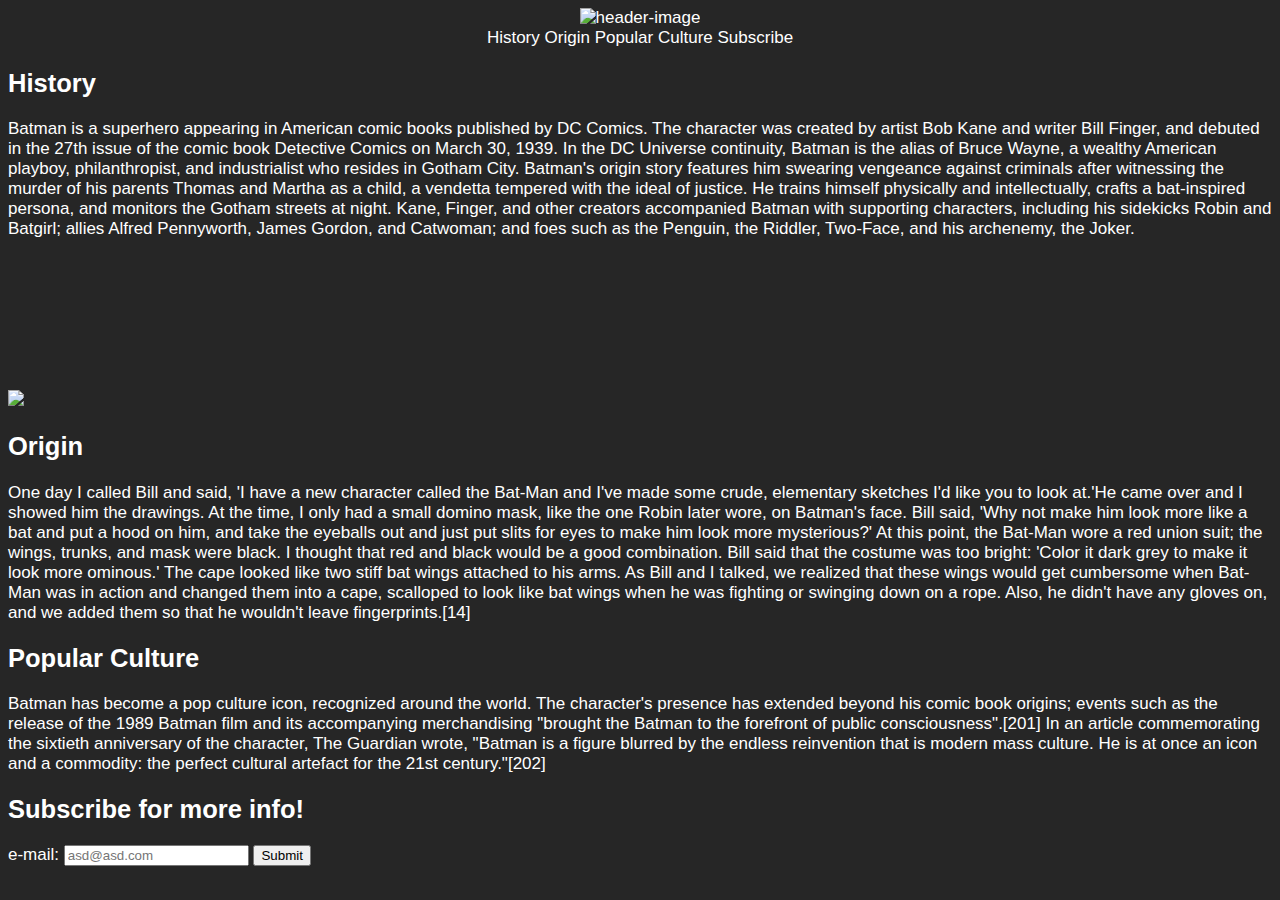
==== landing_page/index.html @ 798473e7 "landing-page" ====
<!DOCTYPE html>
<html lang="en">

<head>
    <link rel="stylesheet" href="styles.css">
    <meta name="viewport" content="width=device-width, initial-scale=1.0">
    <meta charset="UTF-8">
</head>

<body>
    <header id="header">
        <img src="https://upload.wikimedia.org/wikipedia/en/thumb/f/f3/Batmananimated32.png/255px-Batmananimated32.png"
            alt="header-image" id="header-img"></img>
        <nav id="nav-bar">
            <a class="nav-link" href=#section1>History</a>
            <a class="nav-link" href=#section2>Origin</a>
            <a class="nav-link" href=#section3>Popular Culture</a>
            <a class="nav-link" href=#section4>Subscribe</a>
        </nav>
    </header>
    <main>
        <section id="section1">
            <h2>History</h2>

            <p>Batman is a superhero appearing in American comic books published by DC Comics.
                The character was created by artist Bob Kane and writer Bill Finger, and debuted in
                the 27th issue of the comic book Detective Comics on March 30, 1939. In the DC Universe
                continuity, Batman is the alias of Bruce Wayne, a wealthy American playboy,
                philanthropist, and industrialist who resides in Gotham City. Batman's origin story
                features him swearing vengeance against criminals after witnessing the murder of his
                parents Thomas and Martha as a child, a vendetta tempered with the ideal of justice.
                He trains himself physically and intellectually, crafts a bat-inspired persona, and
                monitors the Gotham streets at night. Kane, Finger, and other creators accompanied
                Batman with supporting characters, including his sidekicks Robin and Batgirl; allies
                Alfred Pennyworth, James Gordon, and Catwoman; and foes such as the Penguin, the Riddler,
                Two-Face, and his archenemy, the Joker.</p>

            <img src="https://upload.wikimedia.org/wikipedia/en/c/c7/Batman_Infobox.jpg" id="bat-img">

            <video src="" id="video"></video>

        </section>
        <section id="section2">
            <h2>Origin</h2>

            <p>One day I called Bill and said, 'I have a new character called the Bat-Man
                and I've made some crude, elementary sketches I'd like you to look at.'He came over
                and I showed him the drawings. At the time, I only had a small domino mask,
                like the one Robin later wore, on Batman's face. Bill said, 'Why not make him look
                more like a bat and put a hood on him, and take the eyeballs out and just put slits for
                eyes to make him look more mysterious?' At this point, the Bat-Man wore a red union suit;
                the wings, trunks, and mask were black. I thought that red and black would be a good
                combination. Bill said that the costume was too bright: 'Color it dark grey to make it
                look more ominous.' The cape looked like two stiff bat wings attached to his arms. As Bill
                and I talked, we realized that these wings would get cumbersome when Bat-Man was in action
                and changed them into a cape, scalloped to look like bat wings when he was fighting or
                swinging down on a rope. Also, he didn't have any gloves on, and we added them so that he
                wouldn't leave fingerprints.[14]</p>

        </section>
        <section id="section3">
            <h2>Popular Culture</h2>
            <p>Batman has become a pop culture icon, recognized around the world. The character's
                presence has extended beyond his comic book origins; events such as the release of the
                1989 Batman film and its accompanying merchandising "brought the Batman to the forefront of
                public consciousness".[201] In an article commemorating the sixtieth anniversary of the
                character, The Guardian wrote, "Batman is a figure blurred by the endless reinvention that is
                modern mass culture. He is at once an icon and a commodity: the perfect cultural artefact for
                the 21st century."[202]</p>
        </section>

        <section id="section4">
            <h2>Subscribe for more info!</h2>

            <div>
            <form id="form" action="https://www.freecodecamp.com/email-submit">

                <label>e-mail:
                    <input name="email" type="email" id="email" placeholder="asd@asd.com">
                </label>
                <input id="submit" type="submit">

            </form>
        </div>
        </section>
    </main>
</body>

</html>
---- landing_page/styles.css ----
body {
    background: rgb(38, 38, 38);
    display: flex;
    flex-direction: column;
    color: rgb(255, 255, 255);
    font-family: sans-serif;
    font-size: 17px;
}

header {


    text-align: center;


}

a {
    font-family: sans-serif;
    color: white;
    text-decoration: none;
}











@media only screen and (max-width: 420px) {}
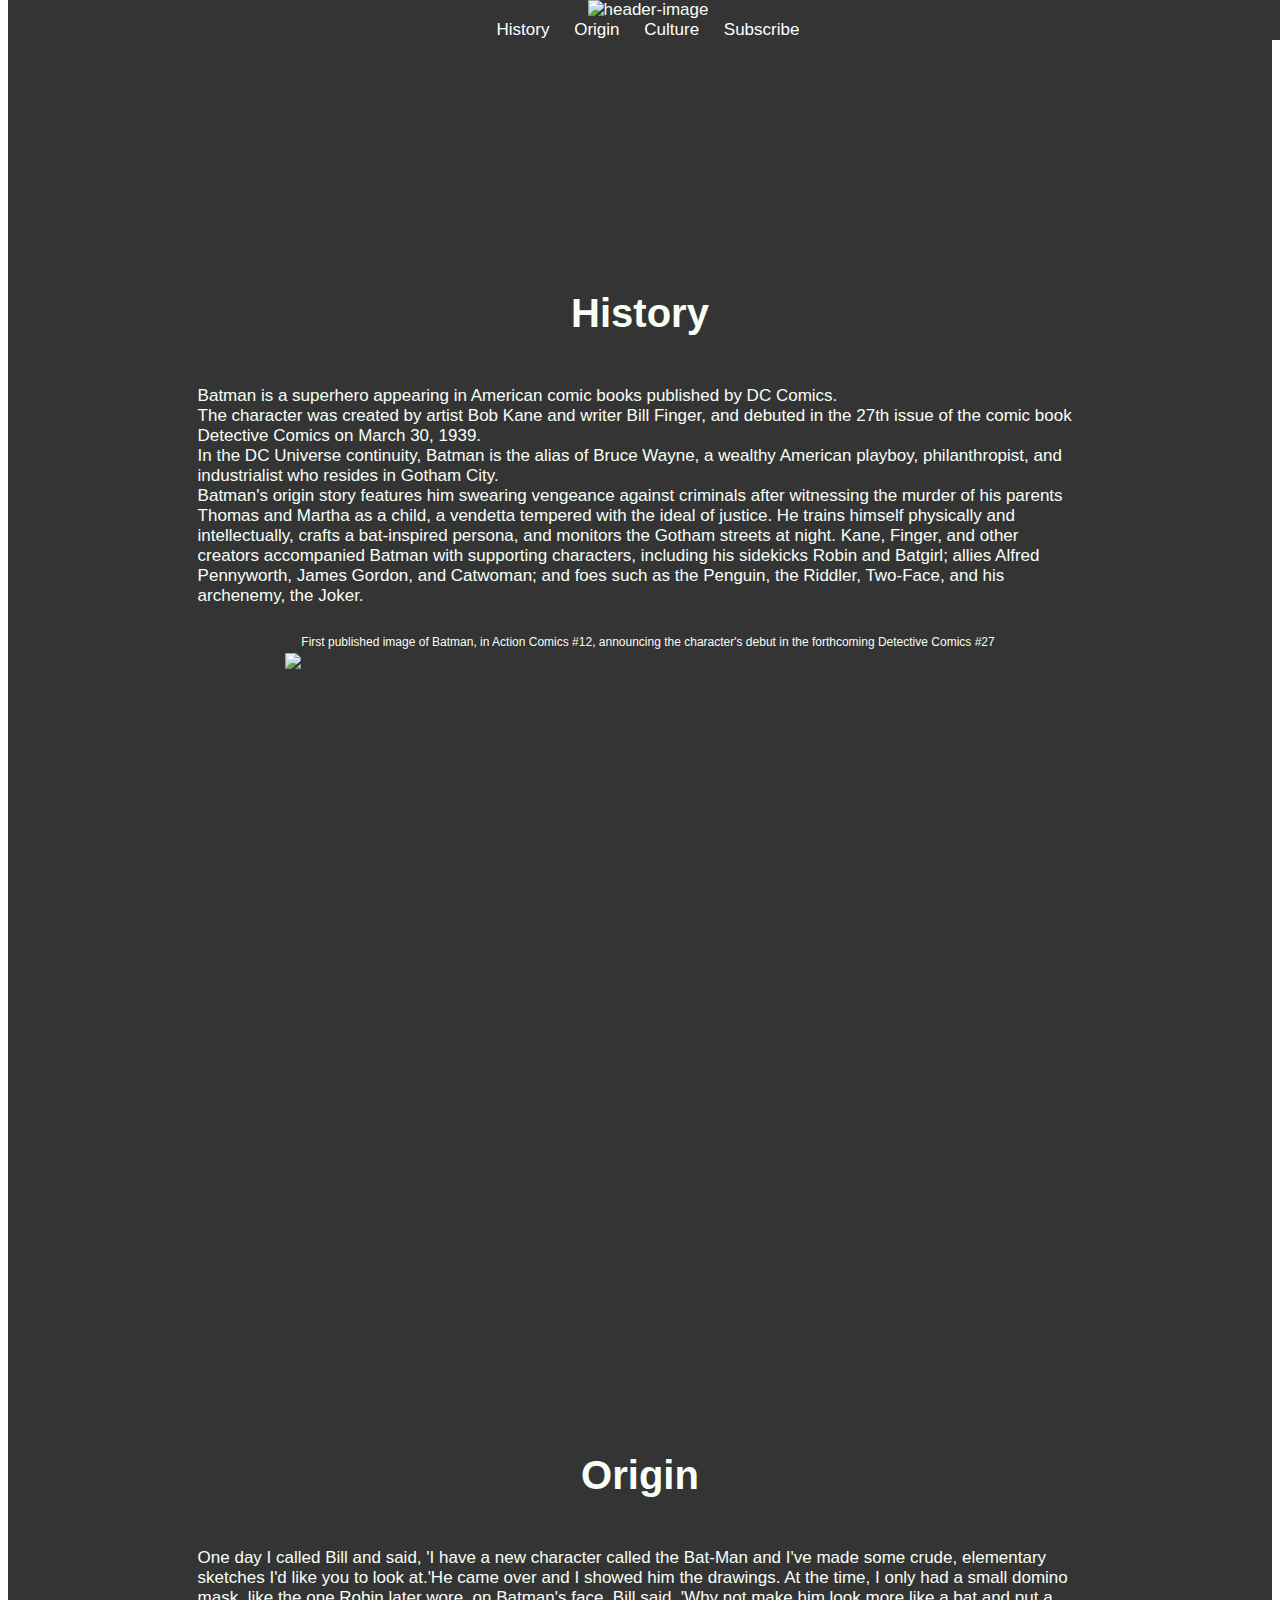
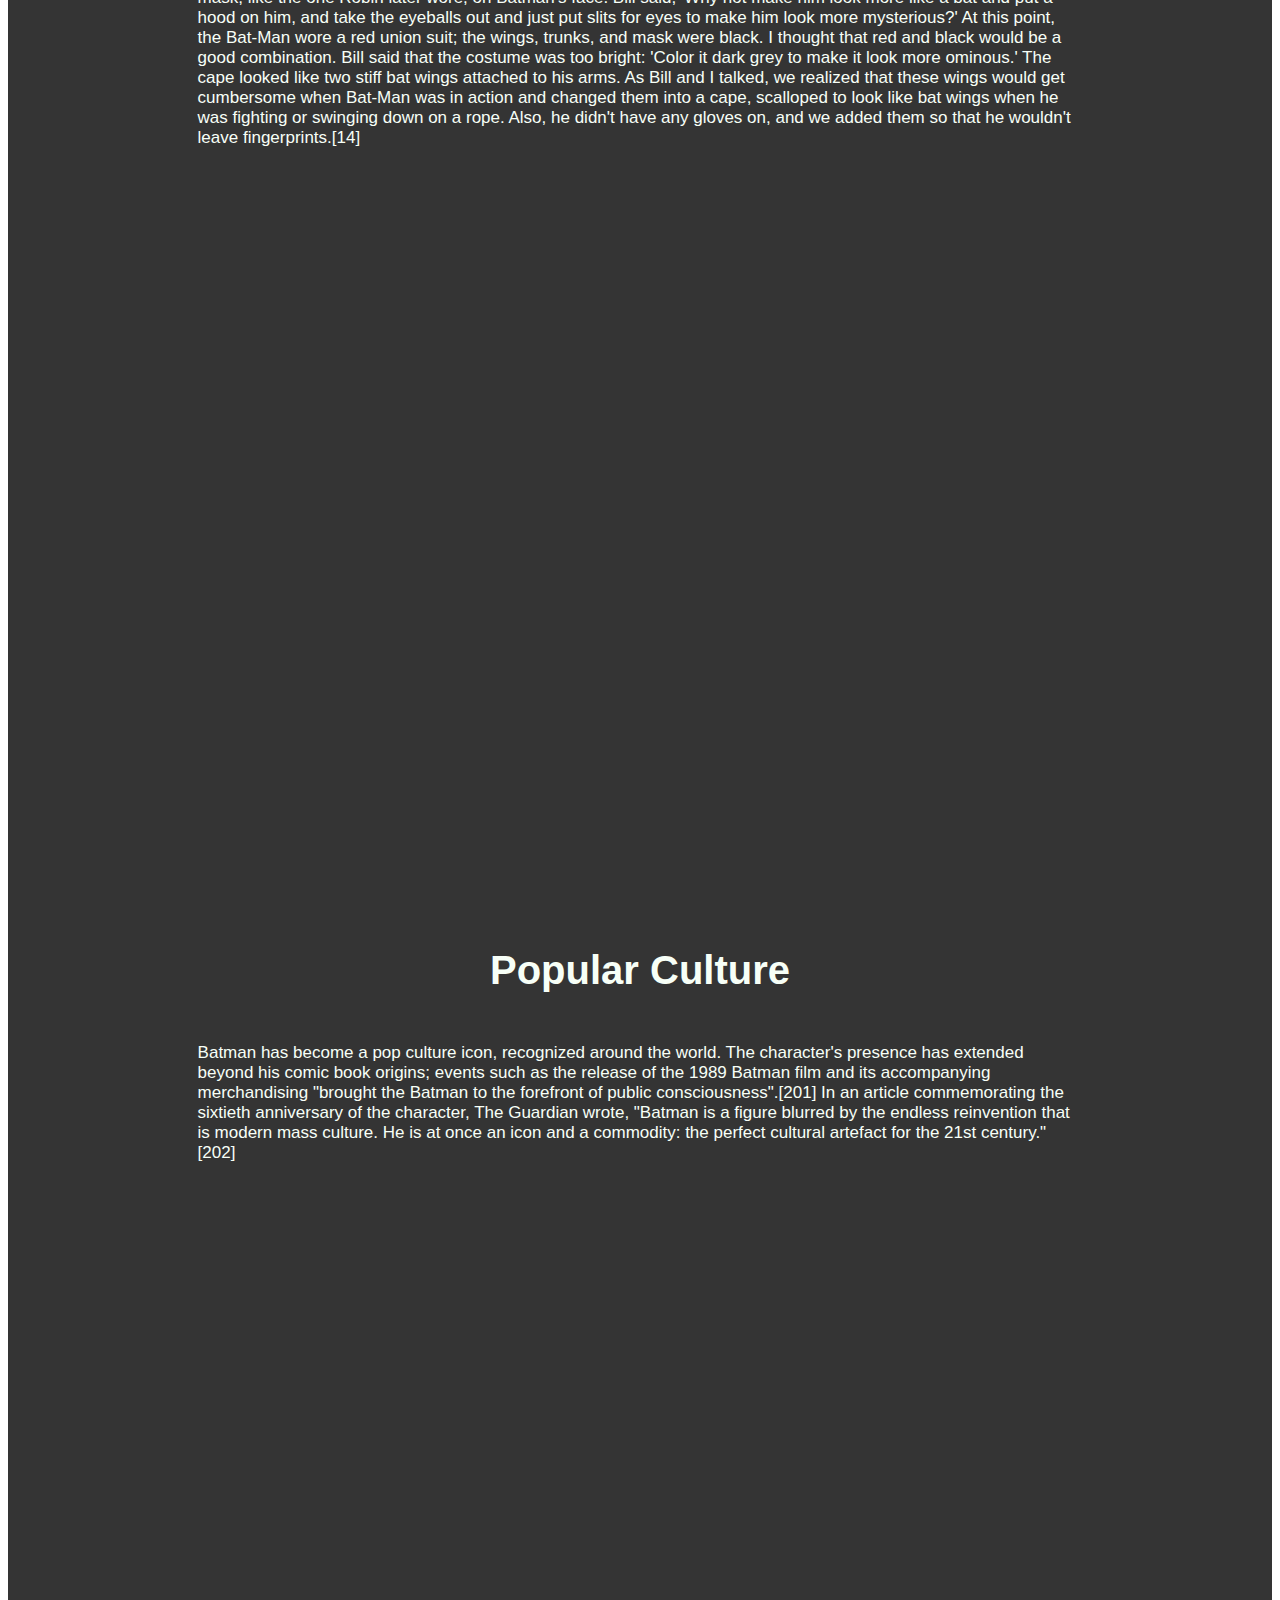
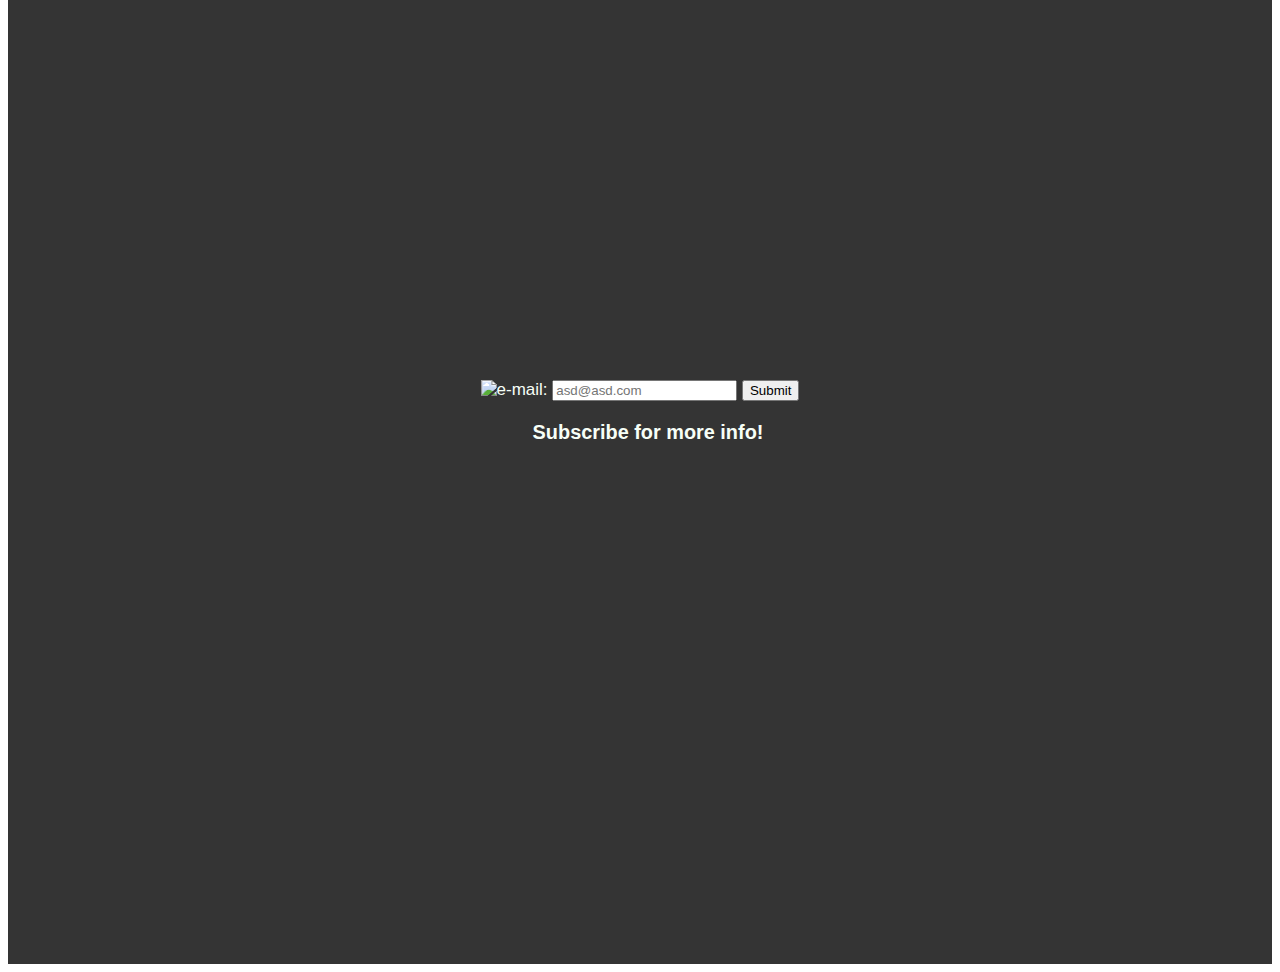
==== commit 094dcfbe: "more landing page work" ====
--- a/landing_page/index.html
+++ b/landing_page/index.html
@@ -14,7 +14,7 @@
         <nav id="nav-bar">
             <a class="nav-link" href=#section1>History</a>
             <a class="nav-link" href=#section2>Origin</a>
-            <a class="nav-link" href=#section3>Popular Culture</a>
+            <a class="nav-link" href=#section3>Culture</a>
             <a class="nav-link" href=#section4>Subscribe</a>
         </nav>
     </header>
@@ -23,23 +23,31 @@
             <h2>History</h2>
 
             <p>Batman is a superhero appearing in American comic books published by DC Comics.
-                The character was created by artist Bob Kane and writer Bill Finger, and debuted in
-                the 27th issue of the comic book Detective Comics on March 30, 1939. In the DC Universe
+                <br>The character was created by artist Bob Kane and writer Bill Finger, and debuted in
+                the 27th issue of the comic book Detective Comics on March 30, 1939.
+                <br>In the DC Universe
                 continuity, Batman is the alias of Bruce Wayne, a wealthy American playboy,
-                philanthropist, and industrialist who resides in Gotham City. Batman's origin story
+                philanthropist, and industrialist who resides in Gotham City.
+                <br>Batman's origin story
                 features him swearing vengeance against criminals after witnessing the murder of his
                 parents Thomas and Martha as a child, a vendetta tempered with the ideal of justice.
                 He trains himself physically and intellectually, crafts a bat-inspired persona, and
                 monitors the Gotham streets at night. Kane, Finger, and other creators accompanied
                 Batman with supporting characters, including his sidekicks Robin and Batgirl; allies
                 Alfred Pennyworth, James Gordon, and Catwoman; and foes such as the Penguin, the Riddler,
-                Two-Face, and his archenemy, the Joker.</p>
+                Two-Face, and his archenemy, the Joker.
+            </p>
 
-            <img src="https://upload.wikimedia.org/wikipedia/en/c/c7/Batman_Infobox.jpg" id="bat-img">
+            <img src="https://upload.wikimedia.org/wikipedia/en/thumb/b/b3/Batman_ad.jpg/330px-Batman_ad.jpg"
+                id="bat-img">
+            <p class="subtitle">First published image of Batman, in Action Comics #12, announcing the character's debut
+                in the forthcoming Detective Comics #27</p>
 
-            <video src="" id="video"></video>
 
         </section>
+
+        <span></span>
+
         <section id="section2">
             <h2>Origin</h2>
 
@@ -67,21 +75,28 @@
                 character, The Guardian wrote, "Batman is a figure blurred by the endless reinvention that is
                 modern mass culture. He is at once an icon and a commodity: the perfect cultural artefact for
                 the 21st century."[202]</p>
+
+
         </section>
 
         <section id="section4">
-            <h2>Subscribe for more info!</h2>
+
+            <img src="https://encrypted-tbn0.gstatic.com/images?q=tbn:ANd9GcQO6P0w4KliWZJQddBC96h4vtGum_pUqodAGQ&usqp=CAU"
+                id="news">
+            
 
             <div>
-            <form id="form" action="https://www.freecodecamp.com/email-submit">
+                <form id="form" action="https://www.freecodecamp.com/email-submit">
 
-                <label>e-mail:
-                    <input name="email" type="email" id="email" placeholder="asd@asd.com">
-                </label>
-                <input id="submit" type="submit">
+                    <label>e-mail:
+                        <input name="email" type="email" id="email" placeholder="asd@asd.com">
+                    </label>
+                    <input id="submit" type="submit">
+                    <h3>Subscribe for more info!</h3>
 
-            </form>
-        </div>
+                </form>
+            </div>
+
         </section>
     </main>
 </body>
--- a/landing_page/styles.css
+++ b/landing_page/styles.css
@@ -1,35 +1,96 @@
 body {
-    background: rgb(38, 38, 38);
-    display: flex;
-    flex-direction: column;
-    color: rgb(255, 255, 255);
+    background: rgb(255, 255, 255);
+    color: #F7FFF7;
     font-family: sans-serif;
     font-size: 17px;
+    overflow: hidden;
 }
 
 header {
-
-
+    display: block;
     text-align: center;
-
-
+    justify-content: center;
+    position: fixed;
+    background: #343434;
+    width: 100%;
+    top: 0px;
 }
 
 a {
     font-family: sans-serif;
     color: white;
     text-decoration: none;
+    margin: 0px 10px;
+}
+
+a:hover {
+    color: pink;
+}
+
+main {
+    display: flex;
+    flex-direction: column;
+    background: #343434;
+
+}
+
+
+section {
+    display: flex;
+    justify-content: center;
+    flex-wrap: wrap;
+    margin:0px auto;
+    width: 70%;
+    text-align:left;
+}
+
+#section1 {
+    padding-top: 250px;
+    padding-bottom: 500px;
+}
+#section2 {
+    padding-top: 250px;
+    padding-bottom: 500px;
+}
+#section3 {
+    padding-top: 250px;
+    padding-bottom: 500px;
+}
+#section4 {
+    padding-top: 300px;
+    padding-bottom: 500px;
+}
+
+h2 {
+    text-align: center;
+    font-size: 40px;
+    font-weight: bold;
+}
+
+
+.subtitle {
+    font-size: 12px;
+    text-align: center;
+    font-weight: 100;
+}
+
+#bat-img {
+    padding-top: 30px;
+}
+
+h3 {
+    text-align: center;
+}
+
+
+
+
+#news {
+    padding: 10px auto 20px;
 }
 
 
 
 
 
-
-
-
-
-
-
-@media only screen and (max-width: 420px) {}
-
+@media only screen and (max-width: 420px) {}